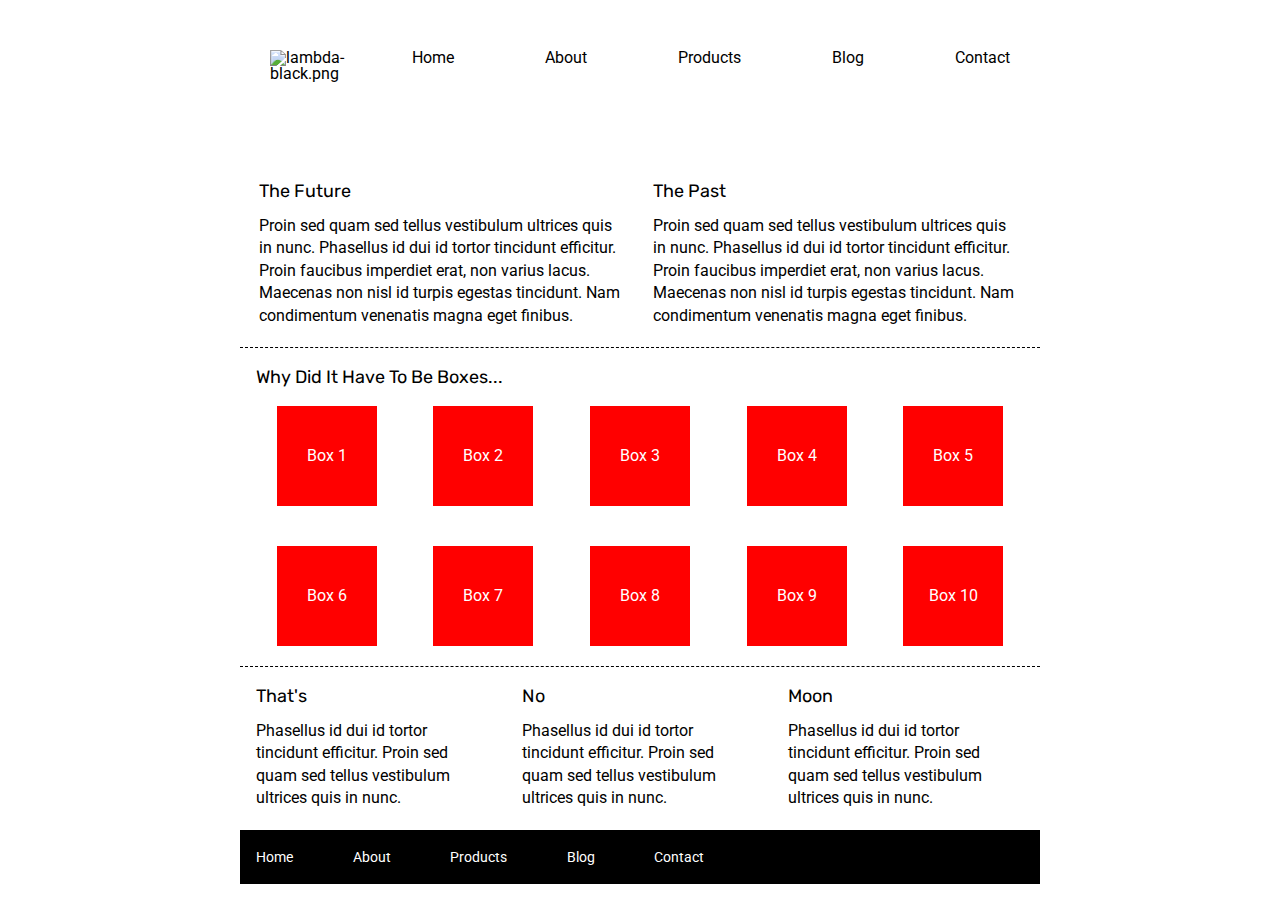
==== index.html @ 739abac5 "added header and nav html and css" ====
<!doctype html>

<html lang="en">
<head>
  <meta charset="utf-8">

  <title>Sprint Challenge - Home</title>

  <link href="https://fonts.googleapis.com/css?family=Roboto|Rubik" rel="stylesheet">
  <link rel="stylesheet" href="css/index.css">

</head>

<body>
    <header>
        <img src="img/lambda-black.png" alt="lambda-black.png">
   
        <nav>
            <a href="#">Home</a>
            <a href="about.html">About</a>
            <a href="#">Products</a>
            <a href="#">Blog</a>
            <a href="#">Contact</a>
        </nav>
    </header>

    <div class="top-img">
        <img src="img/jumbo.jpg" alt="">
    </div>

    <div class="container">
   
        <section class="top-content">
            <div class="text-container">
                <h2>The Future</h2>
                <p>Proin sed quam sed tellus vestibulum ultrices quis in nunc. Phasellus id dui id tortor tincidunt efficitur. Proin faucibus imperdiet erat, non varius lacus. Maecenas non nisl id turpis egestas tincidunt. Nam condimentum venenatis magna eget finibus.</p>
            </div>
            <div class="text-container">
                <h2>The Past</h2>
                <p>Proin sed quam sed tellus vestibulum ultrices quis in nunc. Phasellus id dui id tortor tincidunt efficitur. Proin faucibus imperdiet erat, non varius lacus. Maecenas non nisl id turpis egestas tincidunt. Nam condimentum venenatis magna eget finibus.</p>
            </div>
        </section>
        
        <section class="middle-content">
        
            <h2>Why Did It Have To Be Boxes...</h2>
            
            <div class="boxes">
                <div class="box">Box 1</div>
                <div class="box">Box 2</div>
                <div class="box">Box 3</div>
                <div class="box">Box 4</div>
                <div class="box">Box 5</div>
                <div class="box">Box 6</div>
                <div class="box">Box 7</div>
                <div class="box">Box 8</div>
                <div class="box">Box 9</div>
                <div class="box">Box 10</div>
            </div>
        
        </section>

        <section class="bottom-content">

            <div class="text-container">
                <h2>That's</h2>
                <p>Phasellus id dui id tortor tincidunt efficitur. Proin sed quam sed tellus vestibulum ultrices quis in nunc.</p>
            </div>
            <div class="text-container">
                <h2>No</h2>
                <p>Phasellus id dui id tortor tincidunt efficitur. Proin sed quam sed tellus vestibulum ultrices quis in nunc.</p>
            </div>
            <div class="text-container">
                <h2>Moon</h2>
                <p>Phasellus id dui id tortor tincidunt efficitur. Proin sed quam sed tellus vestibulum ultrices quis in nunc.</p>
            </div>

        </section>
        
        <footer>
            <nav>
                <a href="#">Home</a>
                <a href="about.html">About</a>
                <a href="#">Products</a>
                <a href="#">Blog</a>
                <a href="#">Contact</a>
            </nav>
        </footer>
    </div><!-- container -->        
</body>
</html>
---- css/index.css ----
/* http://meyerweb.com/eric/tools/css/reset/ 
   v2.0 | 20110126
   License: none (public domain)
*/

html, body, div, span, applet, object, iframe,
h1, h2, h3, h4, h5, h6, p, blockquote, pre,
a, abbr, acronym, address, big, cite, code,
del, dfn, em, img, ins, kbd, q, s, samp,
small, strike, strong, sub, sup, tt, var,
b, u, i, center,
dl, dt, dd, ol, ul, li,
fieldset, form, label, legend,
table, caption, tbody, tfoot, thead, tr, th, td,
article, aside, canvas, details, embed, 
figure, figcaption, footer, header, hgroup, 
menu, nav, output, ruby, section, summary,
time, mark, audio, video {
	margin: 0;
	padding: 0;
	border: 0;
	font-size: 100%;
	font: inherit;
	vertical-align: baseline;
}
/* HTML5 display-role reset for older browsers */
article, aside, details, figcaption, figure, 
footer, header, hgroup, menu, nav, section {
	display: block;
}
body {
	line-height: 1;
}
ol, ul {
	list-style: none;
}
blockquote, q {
	quotes: none;
}
blockquote:before, blockquote:after,
q:before, q:after {
	content: '';
	content: none;
}
table {
	border-collapse: collapse;
	border-spacing: 0;
}

* {
    box-sizing: border-box;
}

html, body {
    height: 100%;
    font-family: 'Roboto', sans-serif;
}

header {
    margin: 20px 270px 40px 270px;
    padding: 30px 0px;
    display: flex;
    justify-content: space-between;
    align-items: baseline;
}

header nav {
    width: 600px;
    display: flex;
    justify-content: space-between;
}

header nav a {
    text-decoration: none;
    color: #000;
}

.top-img {
    display: flex;
    justify-content: center;
    margin: 30px 0px 30px 0px;
}

h1, h2, h3, h4, h5 {
    font-size: 18px;
    margin-bottom: 15px;
    font-family: 'Rubik', sans-serif;
}

p {
    line-height: 1.4;
}

.container {
    width: 800px;
    margin: 0 auto;
}

.top-content {
    display: flex;
    flex-wrap: wrap;
    justify-content: space-evenly;
    margin-bottom: 20px;
    border-bottom: 1px dashed black;
}

.top-content .text-container {
    width: 48%;
    padding: 0 1%;
    padding-bottom: 20px;  
}

.middle-content {
    margin-bottom: 20px;
    border-bottom: 1px dashed black;
}

.middle-content h2 {
    padding: 0 2%;
    margin-bottom: 0;
}

.middle-content .boxes {
    display: flex;
    flex-wrap: wrap;
    justify-content: space-evenly;
}

.middle-content .boxes .box {
    width: 12.5%;
    height: 100px;
    background: black;
    margin: 20px 2.5%;
    color: white;
    display: flex;
    align-items: center;
    justify-content: center;
}

.middle-content .boxes .box {
    background:red;
}

.bottom-content {
    display: flex;
    margin: 0 2% 20px;
    justify-content: space-around;
}

.bottom-content .text-container {
    padding-right: 4%;
}

.bottom-content .text-container:last-child {
    padding-right: 0;
}

footer {
    width: 100%;
    background: black;
}

footer nav {
    width: 60%;
    display: flex;
    justify-content: space-between;
    align-items: center;
    padding: 20px 2%;
    font-size: 14px;
}

footer nav a {
    color: white;
    text-decoration: none;
}
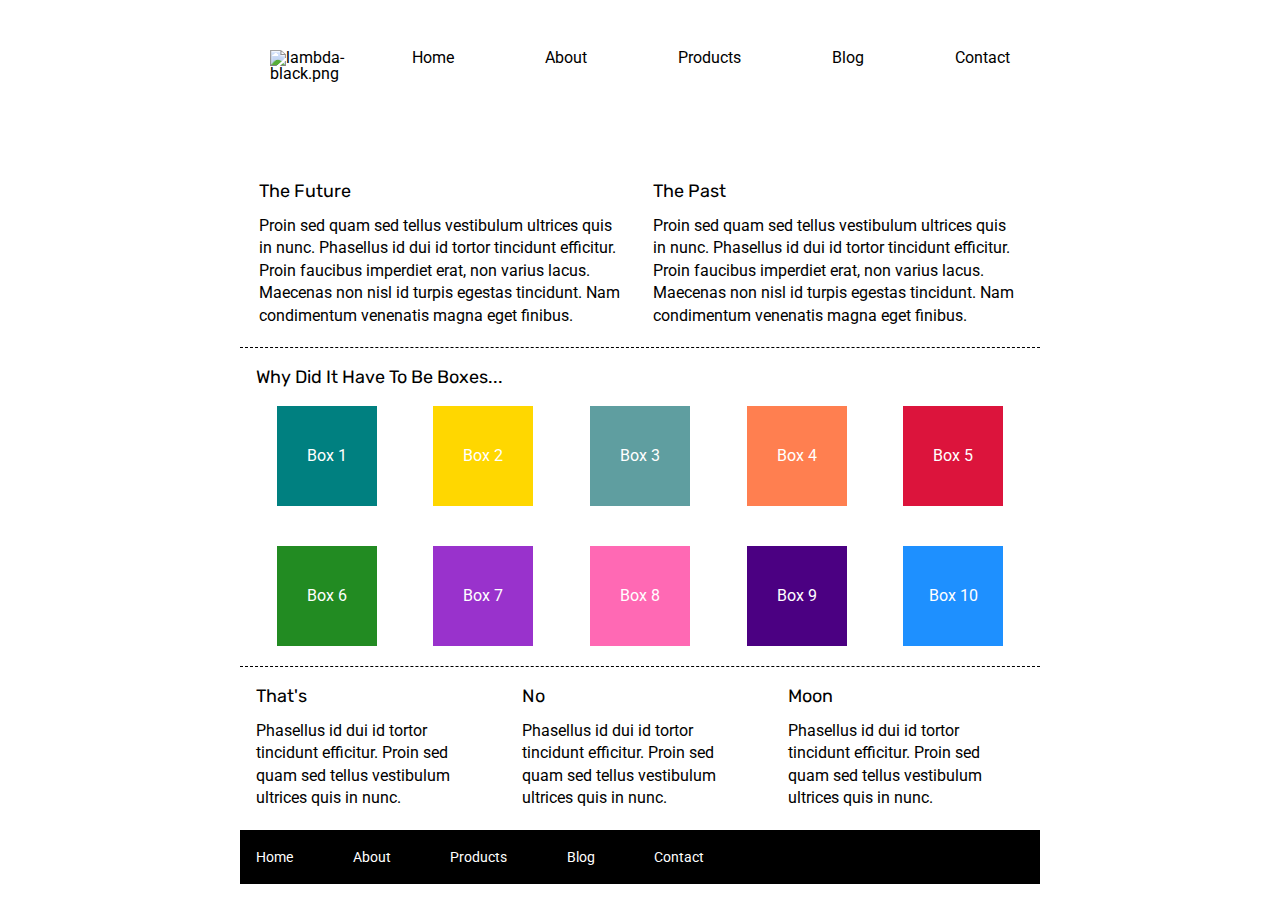
==== commit d9e3f646: "colored boxes in css" ====
--- a/index.html
+++ b/index.html
@@ -46,16 +46,16 @@
             <h2>Why Did It Have To Be Boxes...</h2>
             
             <div class="boxes">
-                <div class="box">Box 1</div>
-                <div class="box">Box 2</div>
-                <div class="box">Box 3</div>
-                <div class="box">Box 4</div>
-                <div class="box">Box 5</div>
-                <div class="box">Box 6</div>
-                <div class="box">Box 7</div>
-                <div class="box">Box 8</div>
-                <div class="box">Box 9</div>
-                <div class="box">Box 10</div>
+                <div class="box1">Box 1</div>
+                <div class="box2">Box 2</div>
+                <div class="box3">Box 3</div>
+                <div class="box4">Box 4</div>
+                <div class="box5">Box 5</div>
+                <div class="box6">Box 6</div>
+                <div class="box7">Box 7</div>
+                <div class="box8">Box 8</div>
+                <div class="box9">Box 9</div>
+                <div class="box10">Box 10</div>
             </div>
         
         </section>
--- a/css/index.css
+++ b/css/index.css
@@ -126,7 +126,7 @@
     justify-content: space-evenly;
 }
 
-.middle-content .boxes .box {
+.middle-content .boxes .box1, .box2, .box3, .box4, .box5, .box6, .box7, .box8, .box9, .box10 {
     width: 12.5%;
     height: 100px;
     background: black;
@@ -137,8 +137,44 @@
     justify-content: center;
 }
 
-.middle-content .boxes .box {
-    background:red;
+.middle-content .boxes .box1 {
+    background-color: teal;
+}
+
+.middle-content .boxes .box2 {
+    background-color: gold;
+}
+
+.middle-content .boxes .box3 {
+    background-color: cadetblue;
+}
+
+.middle-content .boxes .box4 {
+    background-color: coral;
+}
+
+.middle-content .boxes .box5 {
+    background-color: crimson;
+}
+
+.middle-content .boxes .box6 {
+    background-color: forestgreen;
+}
+
+.middle-content .boxes .box7 {
+    background-color: darkorchid;
+}
+
+.middle-content .boxes .box8 {
+    background-color: hotpink;
+}
+
+.middle-content .boxes .box9 {
+    background-color: indigo;
+}
+
+.middle-content .boxes .box10 {
+    background-color: dodgerblue;
 }
 
 .bottom-content {
